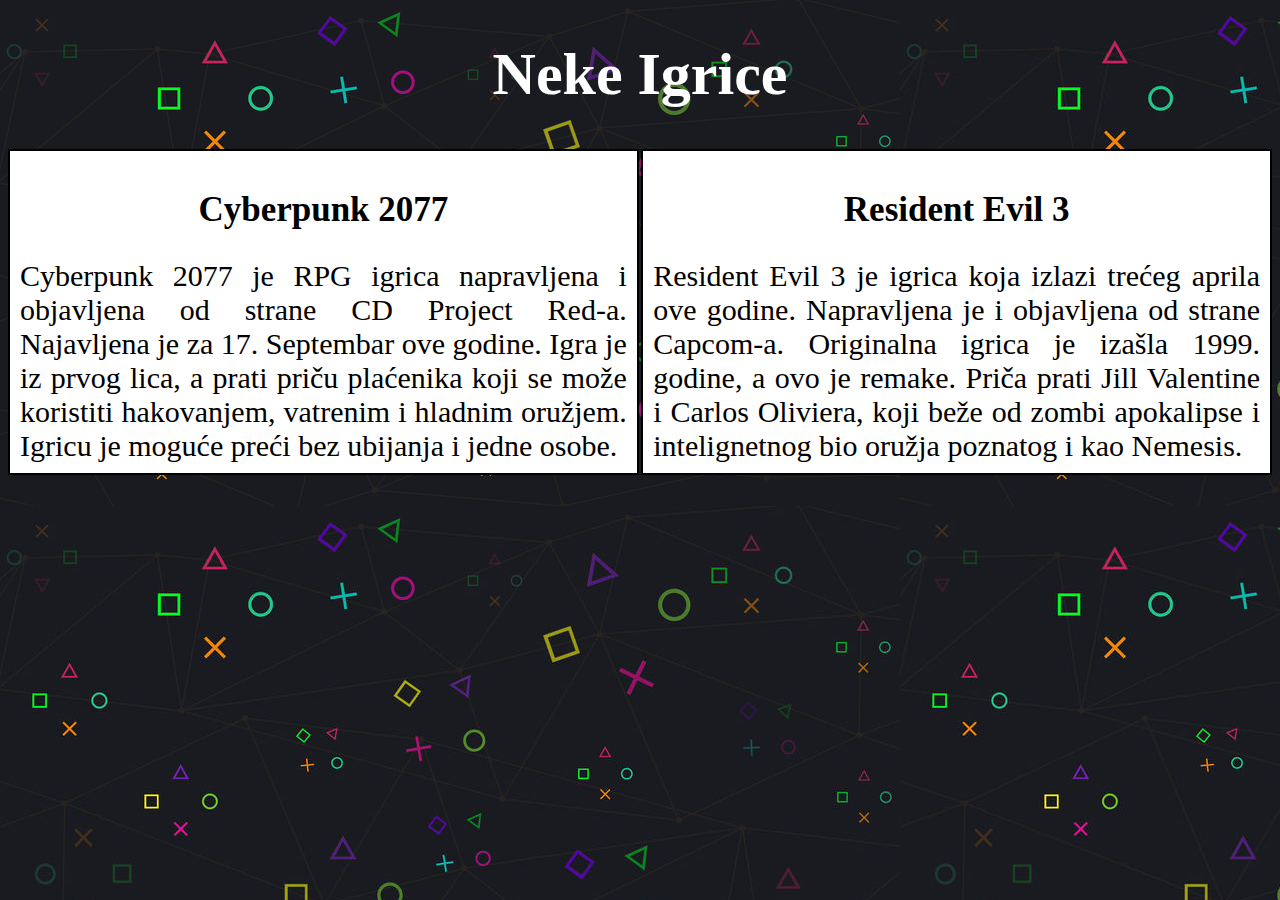
==== index.html @ bc7cbdbe "Rename it.html to index.html" ====
<!DOCTYPE html>
<html lang="sr">
<head>
<meta charset="utf-8">
<title>Gamez</title>
<link rel="stylesheet" href="domaci.css">
<script src="script.js"></script>
</head>
<body>
<header>
<h1>Neke Igrice</h1>
</header>
<div class="re3"><h2>Resident Evil 3</h2>Resident Evil 3 je igrica koja izlazi trećeg aprila ove godine. Napravljena je i objavljena od strane Capcom-a. Originalna igrica je izašla 1999. godine, a ovo je remake. Priča prati Jill Valentine i Carlos Oliviera, koji beže od zombi apokalipse i intelignetnog bio oružja poznatog i kao Nemesis.</div>
<div class="cyberpunk"><h2>Cyberpunk 2077</h2>Cyberpunk 2077 je RPG igrica napravljena i objavljena od strane CD Project Red-a. Najavljena je za 17. Septembar ove godine. Igra je iz prvog lica, a prati priču plaćenika koji se može koristiti hakovanjem, vatrenim i hladnim oružjem. Igricu je moguće preći bez ubijanja i jedne osobe.</div>
</body>
</html>
---- domaci.css ----
.cyberpunk{
	float:left;
	text-align:justify;
	width:48%;
	font-size:30px;
	border:2px solid black;
	background-color:white;
	padding:10px;
}
.re3{
	float:right;
	width:48%;
	text-align:justify;
	font-size:30px;
	border:2px solid black;
	background-color:white;
	padding:10px;
}
h1{font-size: 60px;
color:white;
text-align:center;}
h1:hover{color:yellow;}
body{background-image:url("pozadina.jpg");}
h2{
font-size:35px;
text-align:center;
}
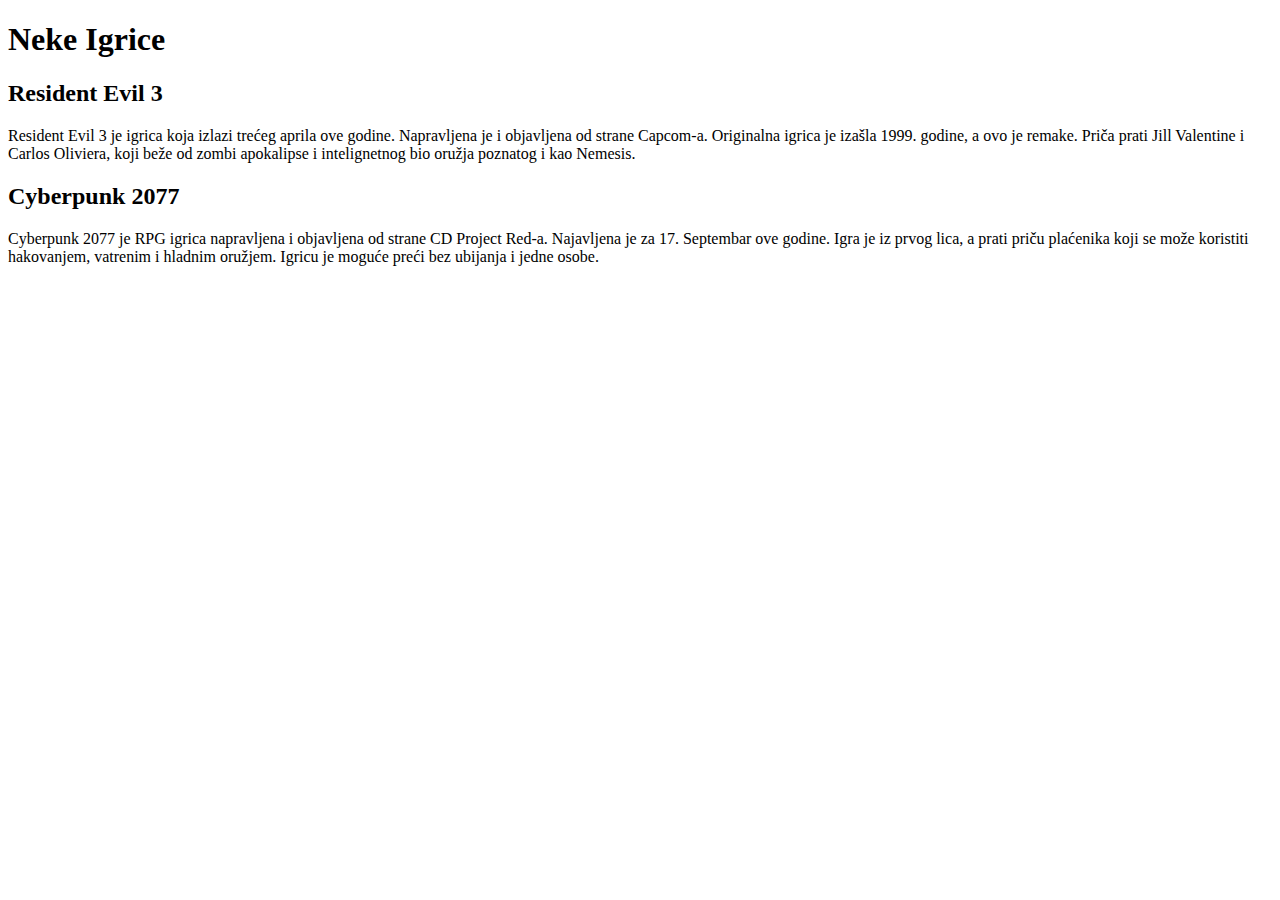
==== commit 0fc5bd6f: "Create index.html" ====
--- a/index.html
+++ b/index.html
@@ -1,16 +1,16 @@
-<!DOCTYPE html>
-<html lang="sr">
-<head>
-<meta charset="utf-8">
-<title>Gamez</title>
-<link rel="stylesheet" href="domaci.css">
-<script src="script.js"></script>
-</head>
-<body>
-<header>
-<h1>Neke Igrice</h1>
-</header>
-<div class="re3"><h2>Resident Evil 3</h2>Resident Evil 3 je igrica koja izlazi trećeg aprila ove godine. Napravljena je i objavljena od strane Capcom-a. Originalna igrica je izašla 1999. godine, a ovo je remake. Priča prati Jill Valentine i Carlos Oliviera, koji beže od zombi apokalipse i intelignetnog bio oružja poznatog i kao Nemesis.</div>
-<div class="cyberpunk"><h2>Cyberpunk 2077</h2>Cyberpunk 2077 je RPG igrica napravljena i objavljena od strane CD Project Red-a. Najavljena je za 17. Septembar ove godine. Igra je iz prvog lica, a prati priču plaćenika koji se može koristiti hakovanjem, vatrenim i hladnim oružjem. Igricu je moguće preći bez ubijanja i jedne osobe.</div>
-</body>
-</html>
+<!DOCTYPE html>
+<html lang="sr">
+<head>
+<meta charset="utf-8">
+<title>Gamez</title>
+<link rel="stylesheet" href="domaci.css">
+<script src="script.js"></script>
+</head>
+<body>
+<header>
+<h1>Neke Igrice</h1>
+</header>
+<div class="re3"><h2>Resident Evil 3</h2>Resident Evil 3 je igrica koja izlazi trećeg aprila ove godine. Napravljena je i objavljena od strane Capcom-a. Originalna igrica je izašla 1999. godine, a ovo je remake. Priča prati Jill Valentine i Carlos Oliviera, koji beže od zombi apokalipse i intelignetnog bio oružja poznatog i kao Nemesis.</div>
+<div class="cyberpunk"><h2>Cyberpunk 2077</h2>Cyberpunk 2077 je RPG igrica napravljena i objavljena od strane CD Project Red-a. Najavljena je za 17. Septembar ove godine. Igra je iz prvog lica, a prati priču plaćenika koji se može koristiti hakovanjem, vatrenim i hladnim oružjem. Igricu je moguće preći bez ubijanja i jedne osobe.</div>
+</body>
+</html>
